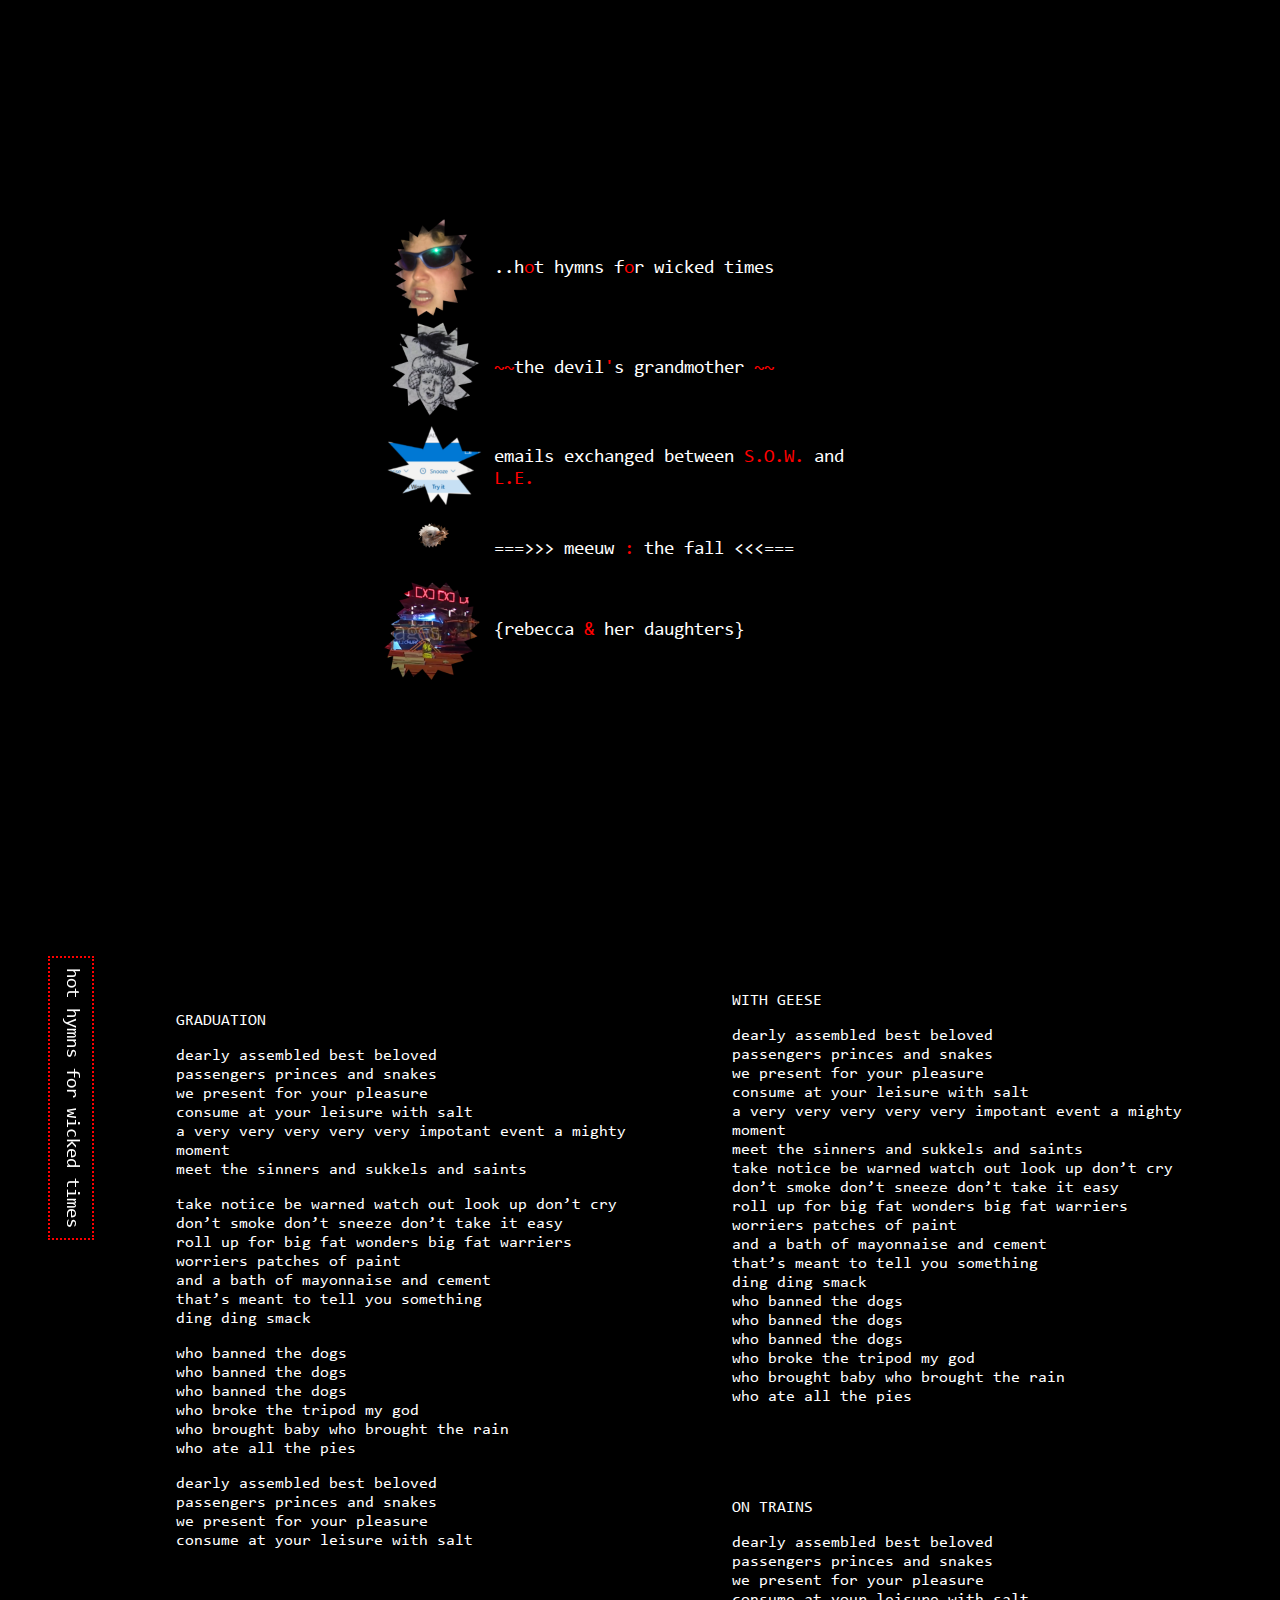
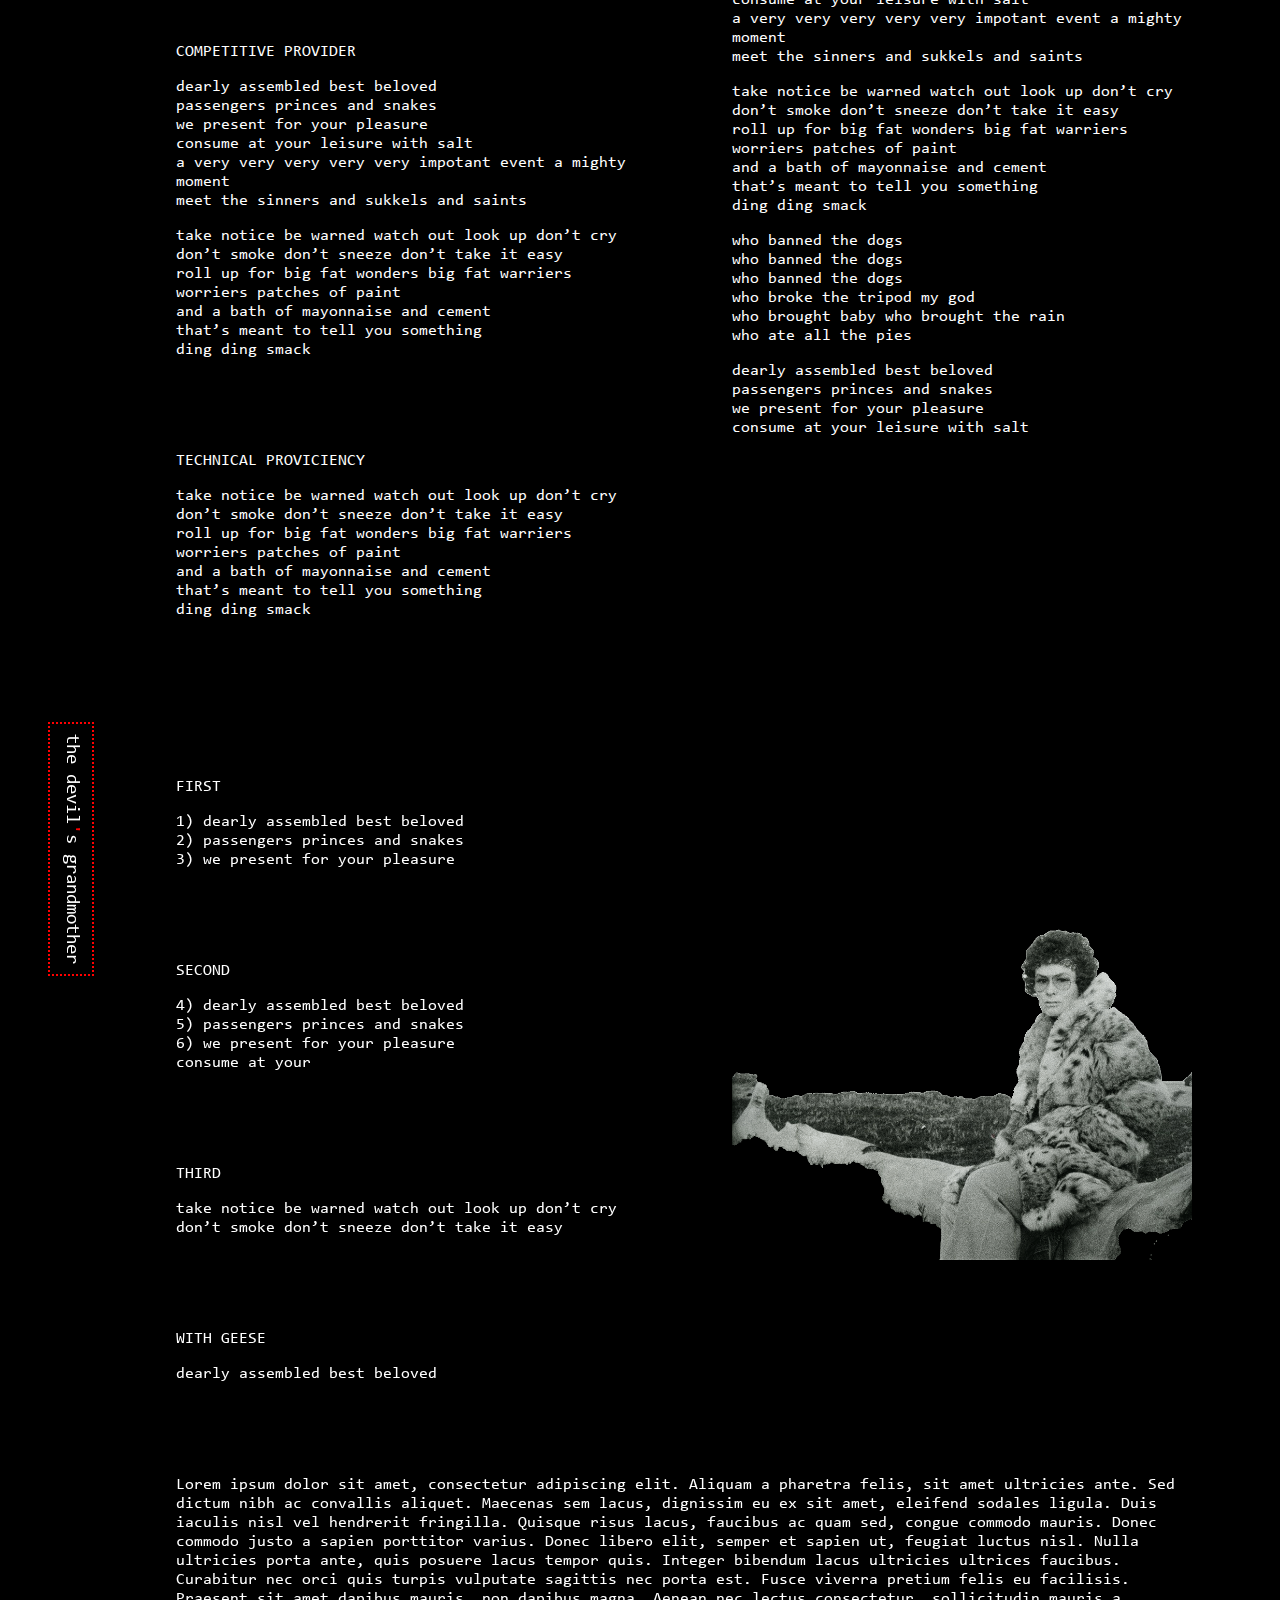
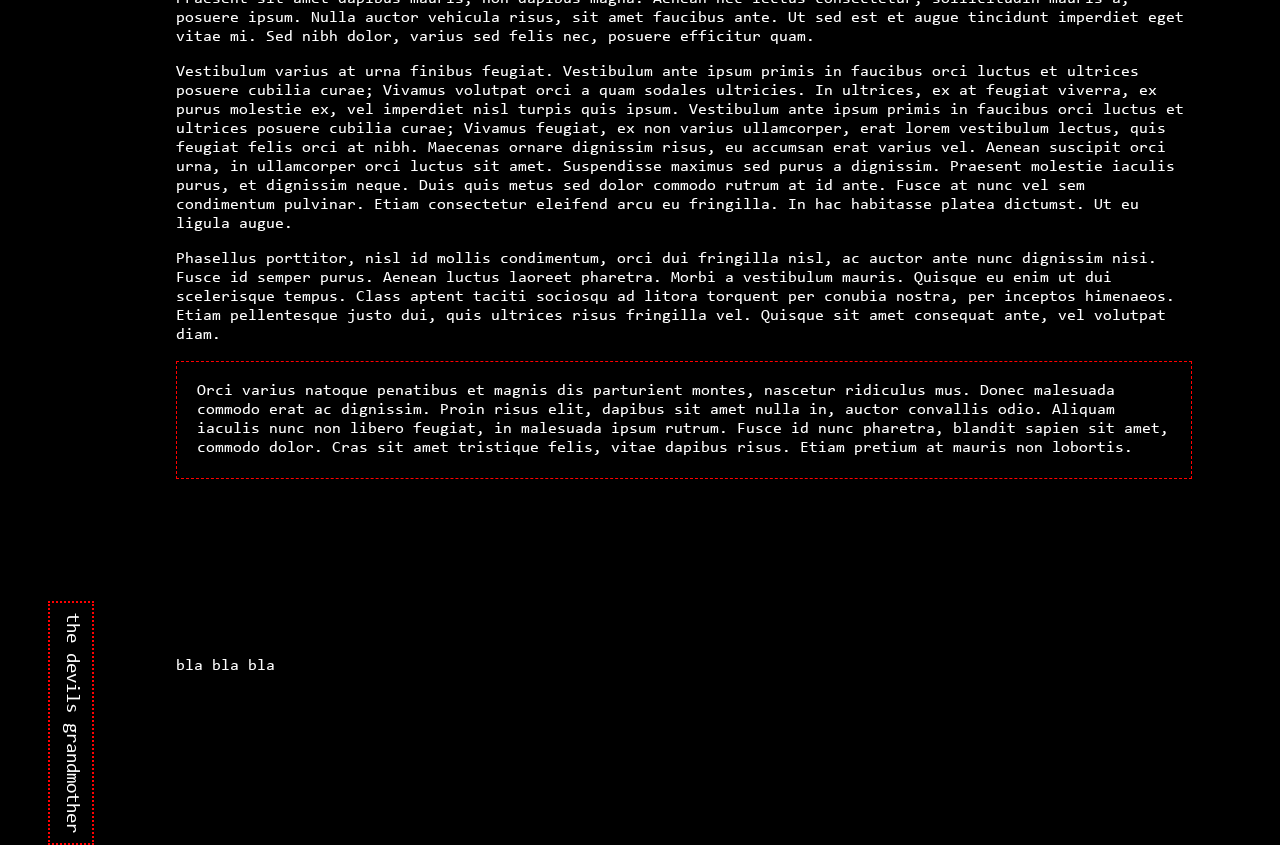
==== about.html @ 53ecdbf2 "first commit" ====
<!DOCTYPE html>
<html lang="en">
  <head>
    <meta charset="UTF-8" />
    <meta http-equiv="X-UA-Compatible" content="IE=edge" />
    <meta name="viewport" content="width=device-width, initial-scale=1.0" />
    <title>fishra</title>
    <link href="fishra.css" type="text/css" rel="stylesheet" />
    <link href="writing.css" type="text/css" rel="stylesheet" />
    <link href="about.css" type="text/css" rel="stylesheet" />
    <link rel="preconnect" href="https://fonts.gstatic.com" />
    <link
      href="https://fonts.googleapis.com/css2?family=Bungee&display=swap"
      rel="stylesheet"
    />
  </head>

  <body>
    <div class="wrapper">
      <div class="writehome">
        <div class="writeitem">
          <img class="writeimg" src="img/writing/shif.png" alt="" />
          <a class="writelink subtitle" href="#HotHymns"
            >..h<span class="red">o</span>t hymns f<span class="red">o</span>r
            wicked times</a
          >
        </div>
        <div class="writeitem">
          <img class="writeimg" src="img/writing/alwaer.png" alt="" />
          <a class="writelink subtitle" href="#Grandmother"
            ><span class="red">~~</span>the devil<span class="red">'</span>s
            grandmother <span class="red">~~</span></a
          >
        </div>
        <div class="writeitem">
          <img class="writeimg" src="img/writing/emailz.png" alt="" />
          <a class="writelink subtitle"
            >emails exchanged between <span class="red">S.O.W.</span> and
            <span class="red">L.E.</span></a
          >
        </div>
        <div class="writeitem">
          <img class="writeimg" src="img/writing/seagull_chick.png" alt="" />
          <a class="writelink subtitle"
            >===>>> meeuw <span class="red">:</span> the fall <<<===
          </a>
        </div>
        <div class="writeitem">
          <img class="writeimg" src="img/writing/tollgate.png" alt="" />
          <a class="writelink subtitle"
            >{rebecca <span class="red">&</span> her daughters}</a
          >
        </div>
      </div>
      <!-- end writehome -->

      <div class="chapter">
        <div class="chaptertitle subtitle" id="HotHymns">
          hot hymns for wicked times
        </div>
        <div class="doublecol singlecol">
          <div class="subchapter">
            <p>GRADUATION</p>
            <p>
              dearly assembled best beloved<br />
              passengers princes and snakes<br />
              we present for your pleasure<br />
              consume at your leisure with salt<br />
              a very very very very very impotant event a mighty moment<br />
              meet the sinners and sukkels and saints<br />
            </p>
            <p>
              take notice be warned watch out look up don’t cry<br />
              don’t smoke don’t sneeze don’t take it easy<br />
              roll up for big fat wonders big fat warriers<br />
              worriers patches of paint<br />
              and a bath of mayonnaise and cement<br />
              that’s meant to tell you something<br />
              ding ding smack
            </p>
            <p>
              who banned the dogs<br />
              who banned the dogs<br />
              who banned the dogs<br />
              who broke the tripod my god<br />
              who brought baby who brought the rain<br />
              who ate all the pies<br />
            </p>
            <p>
              dearly assembled best beloved<br />
              passengers princes and snakes<br />
              we present for your pleasure<br />
              consume at your leisure with salt
            </p>
          </div>
          <div class="subchapter">
            <p>COMPETITIVE PROVIDER</p>
            <p>
              dearly assembled best beloved<br />
              passengers princes and snakes<br />
              we present for your pleasure<br />
              consume at your leisure with salt<br />
              a very very very very very impotant event a mighty moment<br />
              meet the sinners and sukkels and saints<br />
            </p>
            <p>
              take notice be warned watch out look up don’t cry<br />
              don’t smoke don’t sneeze don’t take it easy<br />
              roll up for big fat wonders big fat warriers<br />
              worriers patches of paint<br />
              and a bath of mayonnaise and cement<br />
              that’s meant to tell you something<br />
              ding ding smack
            </p>
          </div>
          <div class="subchapter">
            <p>TECHNICAL PROVICIENCY</p>
            <p>
              take notice be warned watch out look up don’t cry<br />
              don’t smoke don’t sneeze don’t take it easy<br />
              roll up for big fat wonders big fat warriers<br />
              worriers patches of paint<br />
              and a bath of mayonnaise and cement<br />
              that’s meant to tell you something<br />
              ding ding smack
            </p>
          </div>
          <div class="subchapter">
            <p>WITH GEESE</p>
            <p>
              dearly assembled best beloved<br />
              passengers princes and snakes<br />
              we present for your pleasure<br />
              consume at your leisure with salt<br />
              a very very very very very impotant event a mighty moment<br />
              meet the sinners and sukkels and saints<br />
              take notice be warned watch out look up don’t cry<br />
              don’t smoke don’t sneeze don’t take it easy<br />
              roll up for big fat wonders big fat warriers<br />
              worriers patches of paint<br />
              and a bath of mayonnaise and cement<br />
              that’s meant to tell you something<br />
              ding ding smack <br />
              who banned the dogs<br />
              who banned the dogs<br />
              who banned the dogs<br />
              who broke the tripod my god<br />
              who brought baby who brought the rain<br />
              who ate all the pies<br />
            </p>
          </div>
          <div class="subchapter">
            <p>ON TRAINS</p>
            <p>
              dearly assembled best beloved<br />
              passengers princes and snakes<br />
              we present for your pleasure<br />
              consume at your leisure with salt<br />
              a very very very very very impotant event a mighty moment<br />
              meet the sinners and sukkels and saints<br />
            </p>
            <p>
              take notice be warned watch out look up don’t cry<br />
              don’t smoke don’t sneeze don’t take it easy<br />
              roll up for big fat wonders big fat warriers<br />
              worriers patches of paint<br />
              and a bath of mayonnaise and cement<br />
              that’s meant to tell you something<br />
              ding ding smack
            </p>
            <p>
              who banned the dogs<br />
              who banned the dogs<br />
              who banned the dogs<br />
              who broke the tripod my god<br />
              who brought baby who brought the rain<br />
              who ate all the pies<br />
            </p>
            <p>
              dearly assembled best beloved<br />
              passengers princes and snakes<br />
              we present for your pleasure<br />
              consume at your leisure with salt
            </p>
          </div>
        </div>
      </div>

      <div class="chapter">
        <div class="chaptertitle subtitle" id="Grandmother">
          the devil<span class="red">'</span>s grandmother
        </div>
        <div class="doublecol singlecol">
          <div class="subchapter">
            <p>FIRST</p>
            <p>
              1) dearly assembled best beloved<br />
              2) passengers princes and snakes<br />
              3) we present for your pleasure<br />
            </p>
          </div>
          <div class="subchapter">
            <p>SECOND</p>
            <p>
              4) dearly assembled best beloved<br />
              5) passengers princes and snakes<br />
              6) we present for your pleasure<br />
              consume at your
            </p>
          </div>
          <div class="subchapter">
            <p>THIRD</p>
            <p>
              take notice be warned watch out look up don’t cry<br />
              don’t smoke don’t sneeze don’t take it easy<br />
            </p>
          </div>
          <div class="subchapter">
            <p>WITH GEESE</p>
            <p>dearly assembled best beloved<br /></p>
          </div>
          <div class="subchapter">
            <img src="img/writing/dory2.png" />
          </div>
        </div>
        <!-- end col -->
        <div class="singlecol">
          <div class="subchapter">
            <p>
              Lorem ipsum dolor sit amet, consectetur adipiscing elit. Aliquam a
              pharetra felis, sit amet ultricies ante. Sed dictum nibh ac
              convallis aliquet. Maecenas sem lacus, dignissim eu ex sit amet,
              eleifend sodales ligula. Duis iaculis nisl vel hendrerit
              fringilla. Quisque risus lacus, faucibus ac quam sed, congue
              commodo mauris. Donec commodo justo a sapien porttitor varius.
              Donec libero elit, semper et sapien ut, feugiat luctus nisl. Nulla
              ultricies porta ante, quis posuere lacus tempor quis. Integer
              bibendum lacus ultricies ultrices faucibus. Curabitur nec orci
              quis turpis vulputate sagittis nec porta est. Fusce viverra
              pretium felis eu facilisis. Praesent sit amet dapibus mauris, non
              dapibus magna. Aenean nec lectus consectetur, sollicitudin mauris
              a, posuere ipsum. Nulla auctor vehicula risus, sit amet faucibus
              ante. Ut sed est et augue tincidunt imperdiet eget vitae mi. Sed
              nibh dolor, varius sed felis nec, posuere efficitur quam.
            </p>
            <p>
              Vestibulum varius at urna finibus feugiat. Vestibulum ante ipsum
              primis in faucibus orci luctus et ultrices posuere cubilia curae;
              Vivamus volutpat orci a quam sodales ultricies. In ultrices, ex at
              feugiat viverra, ex purus molestie ex, vel imperdiet nisl turpis
              quis ipsum. Vestibulum ante ipsum primis in faucibus orci luctus
              et ultrices posuere cubilia curae; Vivamus feugiat, ex non varius
              ullamcorper, erat lorem vestibulum lectus, quis feugiat felis orci
              at nibh. Maecenas ornare dignissim risus, eu accumsan erat varius
              vel. Aenean suscipit orci urna, in ullamcorper orci luctus sit
              amet. Suspendisse maximus sed purus a dignissim. Praesent molestie
              iaculis purus, et dignissim neque. Duis quis metus sed dolor
              commodo rutrum at id ante. Fusce at nunc vel sem condimentum
              pulvinar. Etiam consectetur eleifend arcu eu fringilla. In hac
              habitasse platea dictumst. Ut eu ligula augue.
            </p>
            <p>
              Phasellus porttitor, nisl id mollis condimentum, orci dui
              fringilla nisl, ac auctor ante nunc dignissim nisi. Fusce id
              semper purus. Aenean luctus laoreet pharetra. Morbi a vestibulum
              mauris. Quisque eu enim ut dui scelerisque tempus. Class aptent
              taciti sociosqu ad litora torquent per conubia nostra, per
              inceptos himenaeos. Etiam pellentesque justo dui, quis ultrices
              risus fringilla vel. Quisque sit amet consequat ante, vel volutpat
              diam.
            </p>
            <p class="special">
              Orci varius natoque penatibus et magnis dis parturient montes,
              nascetur ridiculus mus. Donec malesuada commodo erat ac dignissim.
              Proin risus elit, dapibus sit amet nulla in, auctor convallis
              odio. Aliquam iaculis nunc non libero feugiat, in malesuada ipsum
              rutrum. Fusce id nunc pharetra, blandit sapien sit amet, commodo
              dolor. Cras sit amet tristique felis, vitae dapibus risus. Etiam
              pretium at mauris non lobortis.
            </p>
          </div>
        </div>
        <!-- end singlecol -->
      </div>
    </div>
    <!-- end wrapper -->

    <script src="fishra.js"></script>
  </body>
</html>

<div class="chapter">
  <div class="chaptertitle subtitle" id="Grandmother">
    the devils grandmother
  </div>
  <div class="doublecol"></div>
  <div class="singlecol">
    <div class="subchapter">
      <p>bla bla bla</p>
    </div>
  </div>
</div>

<div></div>

<!-- possibilities: doublecol of singecol 

possibilities for p: class="special" for red border, <br> for linebreak-->
---- fishra.css ----
@font-face {
  font-family: 'Malvinew';
  src: url('FONTS/Malvinew-RpGzM.ttf')  format('truetype'); /* Safari, Android, iOS */
}

@font-face {
  font-family: 'Consola';
  src: url('FONTS/consolas/CONSOLA.TTF') format('truetype');
}

* {
  font-size: 1em;
  box-sizing: border-box;
  cursor: default;
  font-family: 'Consola', cursive;
  color: white;
}

/* basestyles */

a {
  text-decoration: none;
}

a:hover {
  color: red;
}

p {
  font-size: 1em;
}

h1 {
  font-family: 'Malvinew';
  font-size: 2.5em;
}

.subtitle {
  font-size: 1.2em;
}


body {
  margin: 0;
  background-color: #000000;
}


.wrapper {
  display: flex;
  flex-flow: column nowrap;
  /* justify-content: center; */
}

/* FRONTPAGE */

.frontpage {
  height: 100vh;
  display: flex;
  flex-flow: column nowrap;
  justify-content: center;
}

.title {
  margin: 0 auto;
}

.imgcontainer {
  margin: 0 auto;
  width: 60%;
  height: 50vh;
  overflow: hidden;
  border: 2px solid red;
  border-style: dashed;
  border-radius: 25px;
  display: flex;
  flex-flow: column nowrap;
  justify-content: center;
}

#img {
  margin: 0 auto;
  /* padding: 10px; */
  width: 100%;
  border-radius: 15px;

}

.nav {
  margin: 0 auto;
  display: flex;
  flex-flow: row wrap;
  justify-content: space-around;
}

.navbutton {
  padding: 10px;
}

/* AGENDA */

.agendawrapper {
  height: 100vh;
  width: 95%;
  margin: auto;
}

.agenda {
  margin: 0 auto;
  display: flex;
  flex-flow: row wrap;
  justify-content: space-between;
  align-items: flex-start;
}

.agendatitle {
  text-align: center;
}

.agendaitem {
  flex: 0 1 40%;
  border: 1px solid red;
  border-radius: 15px;
  margin: 10px;
}

.agendaimg {
  width: 90%;
  margin: auto;
  display: block;
  padding: 10px;
}

.agendainfo {
  margin: 10px;

}

.agendalink {

}

/* MEDIA QUERIES */
@media (min-width: 600px) {

  /* homepage */
  .imgcontainer {
    width: 40%;
    height: 60vh;
  }

  /* agenda */

  .agendawrapper {
    width: 80%;
  }

  .agendaitem {
    flex: 0 1 30%;
    margin: 10px;
  }
}
---- writing.css ----
img {
    width: 100%;
}

/* writehome */
.red {
    color: red;
}
.writehome {
    height: 100vh;
    width: 80%;
    margin: auto;
    display: flex;
    flex-flow: column nowrap;
    justify-content: center;
    align-items: flex-start;
}

.writeitem {
    display: flex;
    flex-flow: row nowrap;
    align-items: center;
}

.writeimg {
    width: 100px;
}

.writelink {
    margin: 10px;
}

/* chapters */

.chapter {
    display: flex;
    flex-flow: column nowrap;
    margin: 10px;
    align-items: flex-start;
    position: relative;
}

.chaptertitle {
    padding: 10px;
    border: 2px dotted red;
    position: sticky;
    top: 3%;
    left: 0px;
    margin: 0 3%;
    background-color: black;
   
}

.singlecol {
    margin: 0 3%;
}

.subchapter {
    margin-bottom: 50px;
}

.special {
    padding: 20px;
    border: 1px dashed red;
}

/* MEDIA QUERIES */
@media (min-width: 600px) {

    /* .wrapper {
        width: 85%;
        margin: auto;
    } */

    /* home */
    .writehome {
        width: 40%;
    }

    .writeitem {
        
    }

    /* chapters */

    .chaptertitle {
        transform-origin: bottom left;
        transform: rotate(90deg);
    }

    .singlecol {
        margin-left: 10%;
    }
    .doublecol {
   
        column-count: 2;
        column-width: 50%;
    }

    .subchapter {
        -webkit-column-break-inside: avoid;
        page-break-inside: avoid; /* Firefox is dumb */
        break-inside: avoid;
        padding: 20px;
        margin: 20px;
    }
  }
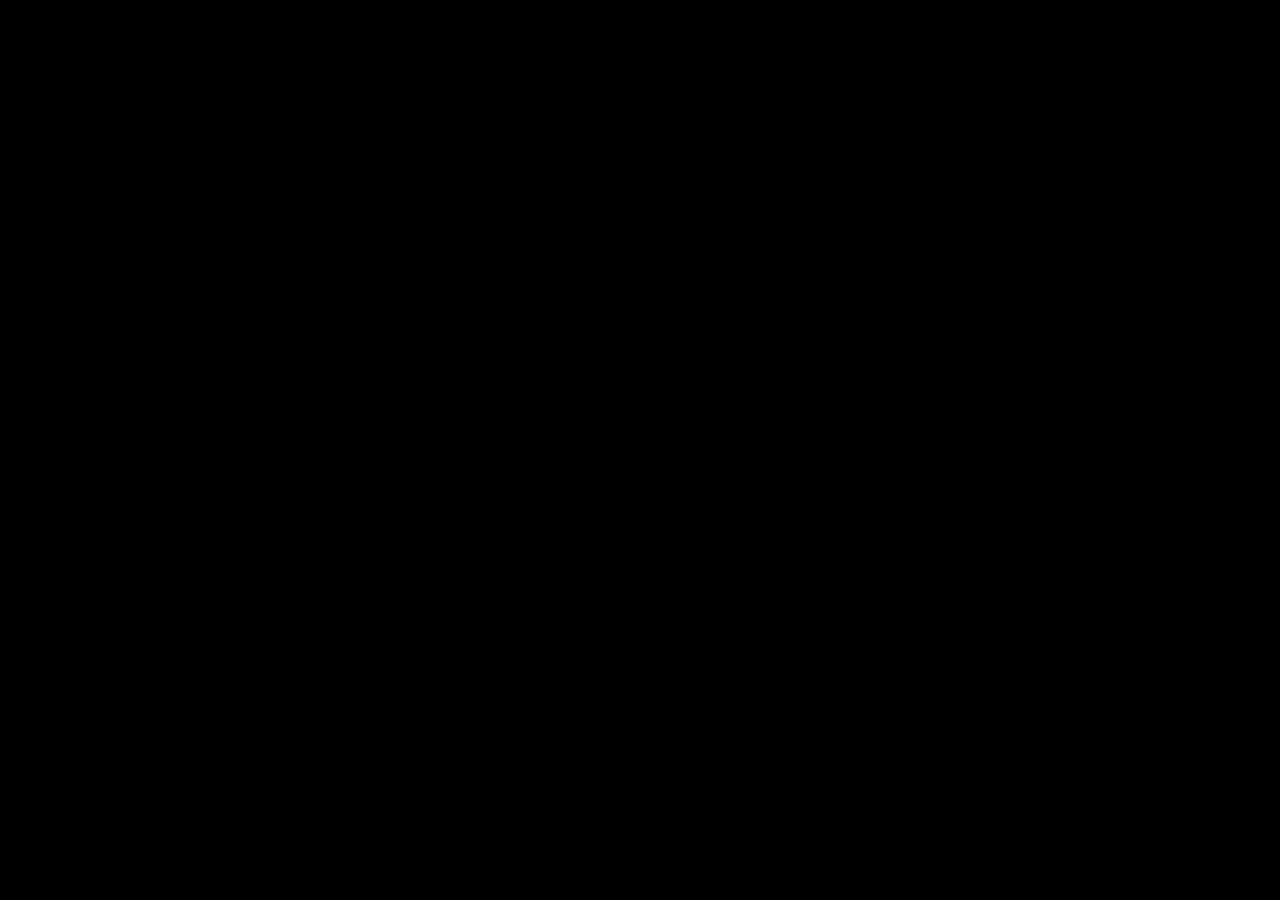
==== commit 9c38146d: "base about page" ====
--- a/about.html
+++ b/about.html
@@ -16,293 +16,6 @@
   </head>
 
   <body>
-    <div class="wrapper">
-      <div class="writehome">
-        <div class="writeitem">
-          <img class="writeimg" src="img/writing/shif.png" alt="" />
-          <a class="writelink subtitle" href="#HotHymns"
-            >..h<span class="red">o</span>t hymns f<span class="red">o</span>r
-            wicked times</a
-          >
-        </div>
-        <div class="writeitem">
-          <img class="writeimg" src="img/writing/alwaer.png" alt="" />
-          <a class="writelink subtitle" href="#Grandmother"
-            ><span class="red">~~</span>the devil<span class="red">'</span>s
-            grandmother <span class="red">~~</span></a
-          >
-        </div>
-        <div class="writeitem">
-          <img class="writeimg" src="img/writing/emailz.png" alt="" />
-          <a class="writelink subtitle"
-            >emails exchanged between <span class="red">S.O.W.</span> and
-            <span class="red">L.E.</span></a
-          >
-        </div>
-        <div class="writeitem">
-          <img class="writeimg" src="img/writing/seagull_chick.png" alt="" />
-          <a class="writelink subtitle"
-            >===>>> meeuw <span class="red">:</span> the fall <<<===
-          </a>
-        </div>
-        <div class="writeitem">
-          <img class="writeimg" src="img/writing/tollgate.png" alt="" />
-          <a class="writelink subtitle"
-            >{rebecca <span class="red">&</span> her daughters}</a
-          >
-        </div>
-      </div>
-      <!-- end writehome -->
-
-      <div class="chapter">
-        <div class="chaptertitle subtitle" id="HotHymns">
-          hot hymns for wicked times
-        </div>
-        <div class="doublecol singlecol">
-          <div class="subchapter">
-            <p>GRADUATION</p>
-            <p>
-              dearly assembled best beloved<br />
-              passengers princes and snakes<br />
-              we present for your pleasure<br />
-              consume at your leisure with salt<br />
-              a very very very very very impotant event a mighty moment<br />
-              meet the sinners and sukkels and saints<br />
-            </p>
-            <p>
-              take notice be warned watch out look up don’t cry<br />
-              don’t smoke don’t sneeze don’t take it easy<br />
-              roll up for big fat wonders big fat warriers<br />
-              worriers patches of paint<br />
-              and a bath of mayonnaise and cement<br />
-              that’s meant to tell you something<br />
-              ding ding smack
-            </p>
-            <p>
-              who banned the dogs<br />
-              who banned the dogs<br />
-              who banned the dogs<br />
-              who broke the tripod my god<br />
-              who brought baby who brought the rain<br />
-              who ate all the pies<br />
-            </p>
-            <p>
-              dearly assembled best beloved<br />
-              passengers princes and snakes<br />
-              we present for your pleasure<br />
-              consume at your leisure with salt
-            </p>
-          </div>
-          <div class="subchapter">
-            <p>COMPETITIVE PROVIDER</p>
-            <p>
-              dearly assembled best beloved<br />
-              passengers princes and snakes<br />
-              we present for your pleasure<br />
-              consume at your leisure with salt<br />
-              a very very very very very impotant event a mighty moment<br />
-              meet the sinners and sukkels and saints<br />
-            </p>
-            <p>
-              take notice be warned watch out look up don’t cry<br />
-              don’t smoke don’t sneeze don’t take it easy<br />
-              roll up for big fat wonders big fat warriers<br />
-              worriers patches of paint<br />
-              and a bath of mayonnaise and cement<br />
-              that’s meant to tell you something<br />
-              ding ding smack
-            </p>
-          </div>
-          <div class="subchapter">
-            <p>TECHNICAL PROVICIENCY</p>
-            <p>
-              take notice be warned watch out look up don’t cry<br />
-              don’t smoke don’t sneeze don’t take it easy<br />
-              roll up for big fat wonders big fat warriers<br />
-              worriers patches of paint<br />
-              and a bath of mayonnaise and cement<br />
-              that’s meant to tell you something<br />
-              ding ding smack
-            </p>
-          </div>
-          <div class="subchapter">
-            <p>WITH GEESE</p>
-            <p>
-              dearly assembled best beloved<br />
-              passengers princes and snakes<br />
-              we present for your pleasure<br />
-              consume at your leisure with salt<br />
-              a very very very very very impotant event a mighty moment<br />
-              meet the sinners and sukkels and saints<br />
-              take notice be warned watch out look up don’t cry<br />
-              don’t smoke don’t sneeze don’t take it easy<br />
-              roll up for big fat wonders big fat warriers<br />
-              worriers patches of paint<br />
-              and a bath of mayonnaise and cement<br />
-              that’s meant to tell you something<br />
-              ding ding smack <br />
-              who banned the dogs<br />
-              who banned the dogs<br />
-              who banned the dogs<br />
-              who broke the tripod my god<br />
-              who brought baby who brought the rain<br />
-              who ate all the pies<br />
-            </p>
-          </div>
-          <div class="subchapter">
-            <p>ON TRAINS</p>
-            <p>
-              dearly assembled best beloved<br />
-              passengers princes and snakes<br />
-              we present for your pleasure<br />
-              consume at your leisure with salt<br />
-              a very very very very very impotant event a mighty moment<br />
-              meet the sinners and sukkels and saints<br />
-            </p>
-            <p>
-              take notice be warned watch out look up don’t cry<br />
-              don’t smoke don’t sneeze don’t take it easy<br />
-              roll up for big fat wonders big fat warriers<br />
-              worriers patches of paint<br />
-              and a bath of mayonnaise and cement<br />
-              that’s meant to tell you something<br />
-              ding ding smack
-            </p>
-            <p>
-              who banned the dogs<br />
-              who banned the dogs<br />
-              who banned the dogs<br />
-              who broke the tripod my god<br />
-              who brought baby who brought the rain<br />
-              who ate all the pies<br />
-            </p>
-            <p>
-              dearly assembled best beloved<br />
-              passengers princes and snakes<br />
-              we present for your pleasure<br />
-              consume at your leisure with salt
-            </p>
-          </div>
-        </div>
-      </div>
-
-      <div class="chapter">
-        <div class="chaptertitle subtitle" id="Grandmother">
-          the devil<span class="red">'</span>s grandmother
-        </div>
-        <div class="doublecol singlecol">
-          <div class="subchapter">
-            <p>FIRST</p>
-            <p>
-              1) dearly assembled best beloved<br />
-              2) passengers princes and snakes<br />
-              3) we present for your pleasure<br />
-            </p>
-          </div>
-          <div class="subchapter">
-            <p>SECOND</p>
-            <p>
-              4) dearly assembled best beloved<br />
-              5) passengers princes and snakes<br />
-              6) we present for your pleasure<br />
-              consume at your
-            </p>
-          </div>
-          <div class="subchapter">
-            <p>THIRD</p>
-            <p>
-              take notice be warned watch out look up don’t cry<br />
-              don’t smoke don’t sneeze don’t take it easy<br />
-            </p>
-          </div>
-          <div class="subchapter">
-            <p>WITH GEESE</p>
-            <p>dearly assembled best beloved<br /></p>
-          </div>
-          <div class="subchapter">
-            <img src="img/writing/dory2.png" />
-          </div>
-        </div>
-        <!-- end col -->
-        <div class="singlecol">
-          <div class="subchapter">
-            <p>
-              Lorem ipsum dolor sit amet, consectetur adipiscing elit. Aliquam a
-              pharetra felis, sit amet ultricies ante. Sed dictum nibh ac
-              convallis aliquet. Maecenas sem lacus, dignissim eu ex sit amet,
-              eleifend sodales ligula. Duis iaculis nisl vel hendrerit
-              fringilla. Quisque risus lacus, faucibus ac quam sed, congue
-              commodo mauris. Donec commodo justo a sapien porttitor varius.
-              Donec libero elit, semper et sapien ut, feugiat luctus nisl. Nulla
-              ultricies porta ante, quis posuere lacus tempor quis. Integer
-              bibendum lacus ultricies ultrices faucibus. Curabitur nec orci
-              quis turpis vulputate sagittis nec porta est. Fusce viverra
-              pretium felis eu facilisis. Praesent sit amet dapibus mauris, non
-              dapibus magna. Aenean nec lectus consectetur, sollicitudin mauris
-              a, posuere ipsum. Nulla auctor vehicula risus, sit amet faucibus
-              ante. Ut sed est et augue tincidunt imperdiet eget vitae mi. Sed
-              nibh dolor, varius sed felis nec, posuere efficitur quam.
-            </p>
-            <p>
-              Vestibulum varius at urna finibus feugiat. Vestibulum ante ipsum
-              primis in faucibus orci luctus et ultrices posuere cubilia curae;
-              Vivamus volutpat orci a quam sodales ultricies. In ultrices, ex at
-              feugiat viverra, ex purus molestie ex, vel imperdiet nisl turpis
-              quis ipsum. Vestibulum ante ipsum primis in faucibus orci luctus
-              et ultrices posuere cubilia curae; Vivamus feugiat, ex non varius
-              ullamcorper, erat lorem vestibulum lectus, quis feugiat felis orci
-              at nibh. Maecenas ornare dignissim risus, eu accumsan erat varius
-              vel. Aenean suscipit orci urna, in ullamcorper orci luctus sit
-              amet. Suspendisse maximus sed purus a dignissim. Praesent molestie
-              iaculis purus, et dignissim neque. Duis quis metus sed dolor
-              commodo rutrum at id ante. Fusce at nunc vel sem condimentum
-              pulvinar. Etiam consectetur eleifend arcu eu fringilla. In hac
-              habitasse platea dictumst. Ut eu ligula augue.
-            </p>
-            <p>
-              Phasellus porttitor, nisl id mollis condimentum, orci dui
-              fringilla nisl, ac auctor ante nunc dignissim nisi. Fusce id
-              semper purus. Aenean luctus laoreet pharetra. Morbi a vestibulum
-              mauris. Quisque eu enim ut dui scelerisque tempus. Class aptent
-              taciti sociosqu ad litora torquent per conubia nostra, per
-              inceptos himenaeos. Etiam pellentesque justo dui, quis ultrices
-              risus fringilla vel. Quisque sit amet consequat ante, vel volutpat
-              diam.
-            </p>
-            <p class="special">
-              Orci varius natoque penatibus et magnis dis parturient montes,
-              nascetur ridiculus mus. Donec malesuada commodo erat ac dignissim.
-              Proin risus elit, dapibus sit amet nulla in, auctor convallis
-              odio. Aliquam iaculis nunc non libero feugiat, in malesuada ipsum
-              rutrum. Fusce id nunc pharetra, blandit sapien sit amet, commodo
-              dolor. Cras sit amet tristique felis, vitae dapibus risus. Etiam
-              pretium at mauris non lobortis.
-            </p>
-          </div>
-        </div>
-        <!-- end singlecol -->
-      </div>
-    </div>
-    <!-- end wrapper -->
-
     <script src="fishra.js"></script>
   </body>
 </html>
-
-<div class="chapter">
-  <div class="chaptertitle subtitle" id="Grandmother">
-    the devils grandmother
-  </div>
-  <div class="doublecol"></div>
-  <div class="singlecol">
-    <div class="subchapter">
-      <p>bla bla bla</p>
-    </div>
-  </div>
-</div>
-
-<div></div>
-
-<!-- possibilities: doublecol of singecol 
-
-possibilities for p: class="special" for red border, <br> for linebreak-->
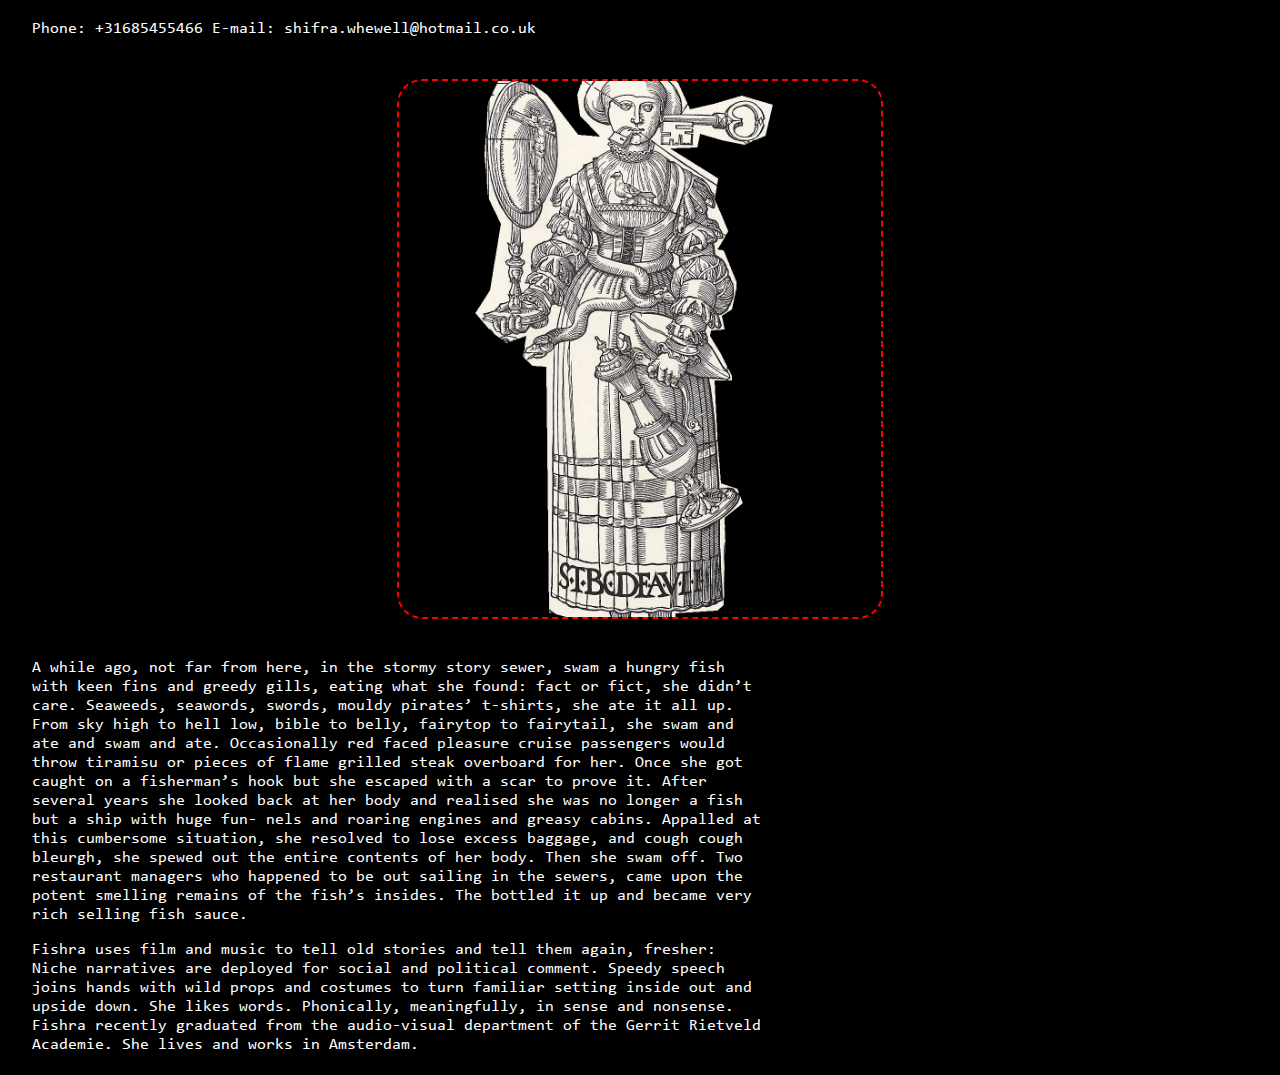
==== commit 9e0da458: "base about page" ====
--- a/about.html
+++ b/about.html
@@ -16,6 +16,43 @@
   </head>
 
   <body>
+    <div class="aboutwrapper">
+      <p>Phone: +31685455466 E-mail: shifra.whewell@hotmail.co.uk</p>
+      <div class="imgcontainer">
+        <img class="" src="img/writing/wise_woman.png" />
+      </div>
+      <div class="aboutcontainer">
+        <p>
+          A while ago, not far from here, in the stormy story sewer, swam a
+          hungry fish with keen fins and greedy gills, eating what she found:
+          fact or fict, she didn’t care. Seaweeds, seawords, swords, mouldy
+          pirates’ t-shirts, she ate it all up. From sky high to hell low, bible
+          to belly, fairytop to fairytail, she swam and ate and swam and ate.
+          Occasionally red faced pleasure cruise passengers would throw tiramisu
+          or pieces of flame grilled steak overboard for her. Once she got
+          caught on a fisherman’s hook but she escaped with a scar to prove it.
+          After several years she looked back at her body and realised she was
+          no longer a fish but a ship with huge fun- nels and roaring engines
+          and greasy cabins. Appalled at this cumbersome situation, she resolved
+          to lose excess baggage, and cough cough bleurgh, she spewed out the
+          entire contents of her body. Then she swam off. Two restaurant
+          managers who happened to be out sailing in the sewers, came upon the
+          potent smelling remains of the fish’s insides. The bottled it up and
+          became very rich selling fish sauce.
+        </p>
+
+        <p>
+          Fishra uses film and music to tell old stories and tell them again,
+          fresher: Niche narratives are deployed for social and political
+          comment. Speedy speech joins hands with wild props and costumes to
+          turn familiar setting inside out and upside down. She likes words.
+          Phonically, meaningfully, in sense and nonsense. Fishra recently
+          graduated from the audio-visual department of the Gerrit Rietveld
+          Academie. She lives and works in Amsterdam.
+        </p>
+      </div>
+    </div>
+
     <script src="fishra.js"></script>
   </body>
 </html>
--- a/writing.css
+++ b/writing.css
@@ -90,6 +90,7 @@
 
     .singlecol {
         margin-left: 10%;
+        width: 60%;
     }
     .doublecol {
    
--- a/about.css
+++ b/about.css
@@ -0,0 +1,26 @@
+.aboutwrapper {
+    margin: 10px;
+}
+
+.imgcontainer {
+
+}
+
+/* MEDIA QUERIES */
+@media (min-width: 600px) {
+    .aboutwrapper {
+        margin: 20px auto;
+        width: 95%;
+
+    }
+
+    .imgcontainer {
+        margin: 40px auto;
+    }
+
+    .aboutcontainer {
+        width: 60%;
+    }
+
+
+  }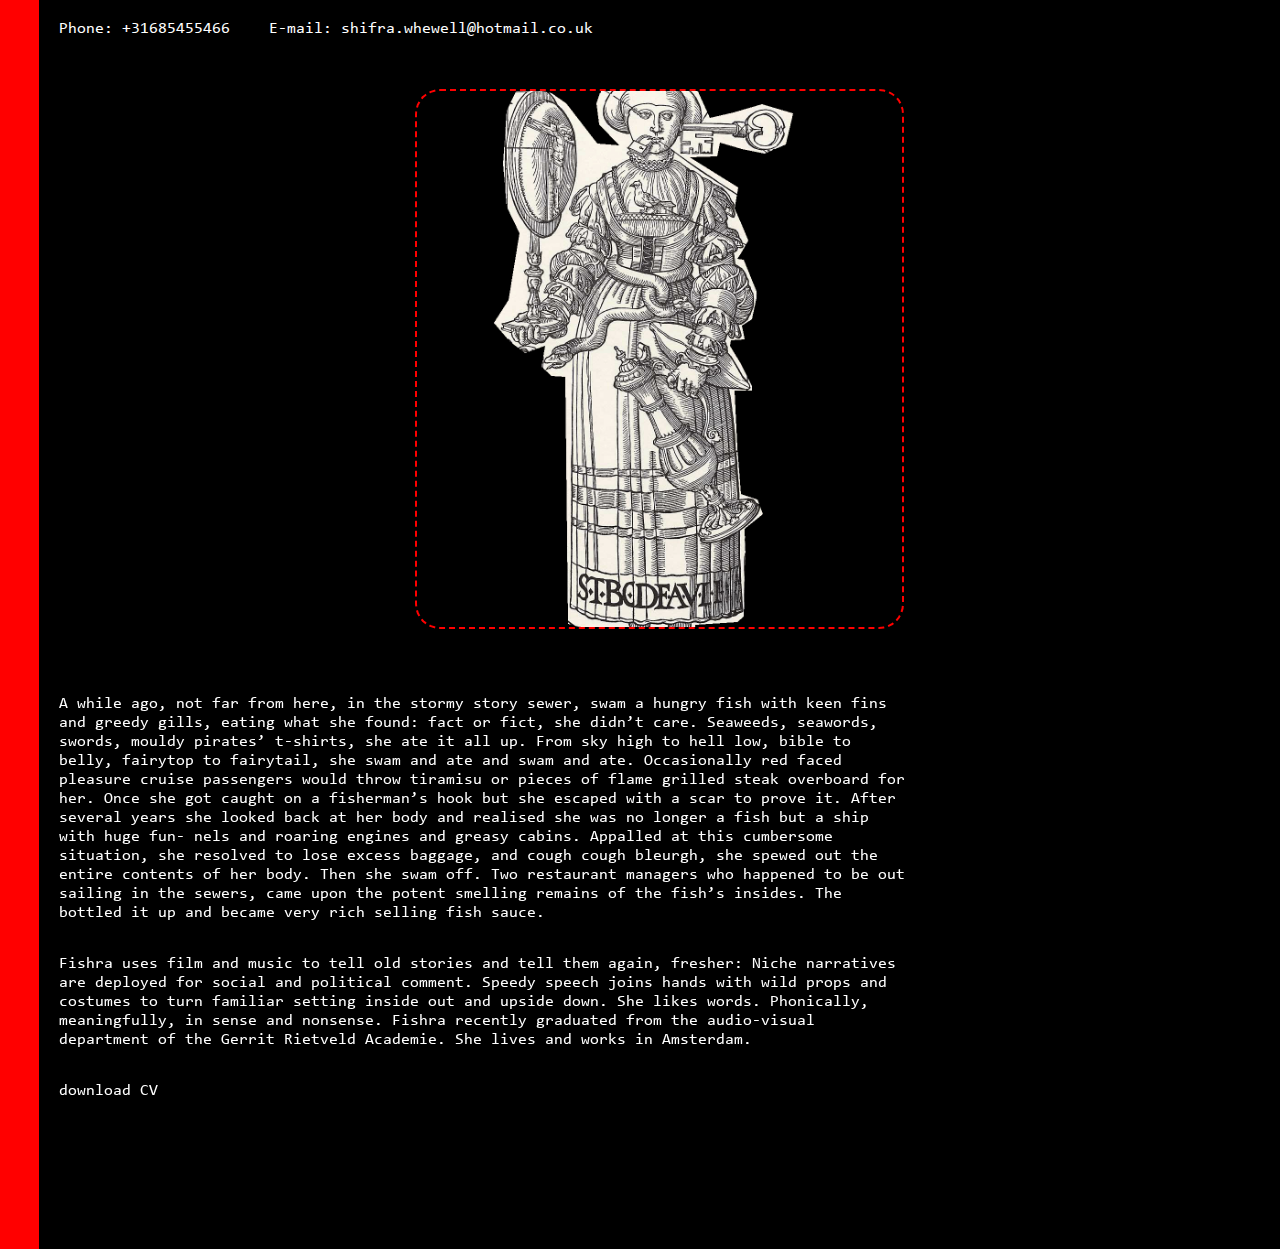
==== commit 4d0b4c63: "videopage, sidebar, links" ====
--- a/about.html
+++ b/about.html
@@ -16,12 +16,27 @@
   </head>
 
   <body>
-    <div class="aboutwrapper">
-      <p>Phone: +31685455466 E-mail: shifra.whewell@hotmail.co.uk</p>
+    <a href="index.html" class="arrowback red">
+      <div>
+        <-<br />
+        <- <br />
+        <-
+      </div>
+    </a>
+    <div class="wrapper">
+      <div class="contacts">
+        <span>Phone: +31685455466</span>
+        <span
+          >E-mail:
+          <a href="mailto:shifra.whewell@hotmail.co.uk"
+            >shifra.whewell@hotmail.co.uk</a
+          >
+        </span>
+      </div>
       <div class="imgcontainer">
         <img class="" src="img/writing/wise_woman.png" />
       </div>
-      <div class="aboutcontainer">
+      <div class="chapter">
         <p>
           A while ago, not far from here, in the stormy story sewer, swam a
           hungry fish with keen fins and greedy gills, eating what she found:
@@ -50,6 +65,8 @@
           graduated from the audio-visual department of the Gerrit Rietveld
           Academie. She lives and works in Amsterdam.
         </p>
+
+        <p><a href="CV_Fishra.pdf" download>download CV</a></p>
       </div>
     </div>
 
--- a/fishra.css
+++ b/fishra.css
@@ -39,17 +39,52 @@
   font-size: 1.2em;
 }
 
+.red {
+  color: red;
+}
+
+.special {
+  padding: 20px;
+  border: 1px dashed red;
+}
+
+.specialnopadding {
+  border: 1px dashed red;
+}
 
 body {
   margin: 0;
   background-color: #000000;
+  display: flex;
+  flex-flow: row nowrap;
 }
 
 
 .wrapper {
   display: flex;
   flex-flow: column nowrap;
+  margin: 10px;
   /* justify-content: center; */
+}
+
+.arrowback {
+  font-size: 1em;
+  position: relative;
+  border-right: 1px dashed red;
+  /* background-color: red; */
+  /* margin: 10px; */
+  padding: 10px;
+}
+
+.arrowback:hover {
+  background-color: red;
+}
+
+.arrowback > div {
+  position: sticky;
+  top: 50vh;
+  color: red;
+
 }
 
 /* FRONTPAGE */
@@ -59,6 +94,8 @@
   display: flex;
   flex-flow: column nowrap;
   justify-content: center;
+  margin: auto;
+  width: 80%;
 }
 
 .title {
--- a/writing.css
+++ b/writing.css
@@ -3,23 +3,14 @@
 }
 
 /* writehome */
-.red {
-    color: red;
+.menu {
+    margin: auto;
 }
-.writehome {
-    height: 100vh;
-    width: 80%;
-    margin: auto;
-    display: flex;
-    flex-flow: column nowrap;
-    justify-content: center;
-    align-items: flex-start;
-}
-
 .writeitem {
     display: flex;
     flex-flow: row nowrap;
     align-items: center;
+    margin: 0 auto;
 }
 
 .writeimg {
@@ -35,14 +26,14 @@
 .chapter {
     display: flex;
     flex-flow: column nowrap;
-    margin: 10px;
+    margin: 10px 10px 10% 10px;
     align-items: flex-start;
     position: relative;
 }
 
 .chaptertitle {
     padding: 10px;
-    border: 2px dotted red;
+    border: 2px dashed red;
     position: sticky;
     top: 3%;
     left: 0px;
@@ -55,54 +46,67 @@
     margin: 0 3%;
 }
 
+.doublecol {
+    margin: 0 3%;
+}
+
 .subchapter {
     margin-bottom: 50px;
 }
 
-.special {
-    padding: 20px;
-    border: 1px dashed red;
+.imgrow {
+    display: flex;
+    flex-flow: column nowrap;
 }
 
 /* MEDIA QUERIES */
 @media (min-width: 600px) {
 
-    /* .wrapper {
-        width: 85%;
-        margin: auto;
-    } */
+    .wrapper {
+
+    }
 
     /* home */
-    .writehome {
-        width: 40%;
-    }
 
     .writeitem {
-        
     }
 
     /* chapters */
 
+    .chapter {
+        width: 70%;
+    }
+
     .chaptertitle {
-        transform-origin: bottom left;
-        transform: rotate(90deg);
+        /* transform-origin: bottom left;
+        transform: rotate(90deg); */
     }
 
     .singlecol {
-        margin-left: 10%;
-        width: 60%;
+        /* margin-left: 10%; */
+        
     }
     .doublecol {
    
         column-count: 2;
         column-width: 50%;
+        column-gap: 3em;
+        /* margin-left: 10%; */
     }
 
     .subchapter {
         -webkit-column-break-inside: avoid;
         page-break-inside: avoid; /* Firefox is dumb */
         break-inside: avoid;
-        padding: 20px;
-        margin: 20px;
+        padding: 20px 0;
+        margin: 20px 0;
+    }
+
+    .imgrow {
+        flex-flow: row wrap;
+    }
+
+    .imgrow > img {
+        flex: 0 1 50%;
     }
   }
--- a/about.css
+++ b/about.css
@@ -1,6 +1,10 @@
-.aboutwrapper {
+.contacts {
     margin: 10px;
 }
+
+.contacts> span{
+    margin-right: 30px;
+} 
 
 .imgcontainer {
 
